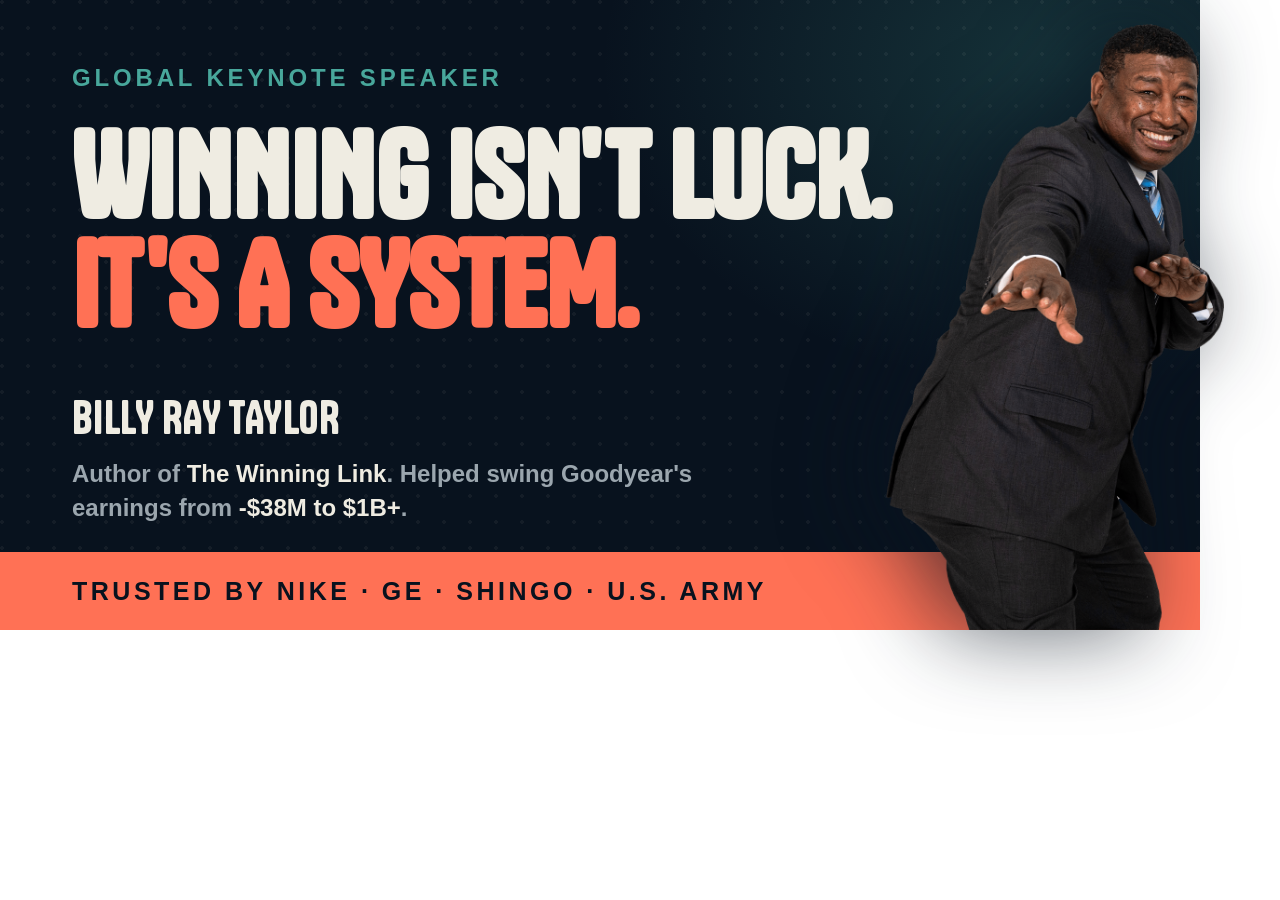
==== og/og.html @ 0cea592f "Billy Ray Taylor speaker site: rebuild of linkedxl.com/billyraytaylor as a standalone one-pager Co-A" ====
<!DOCTYPE html>
<html lang="en">
<head>
<meta charset="UTF-8">
<style>
@font-face { font-family: "Tanker"; src: url("../assets/fonts/Tanker-400.woff2") format("woff2"); font-weight: 400; }
@font-face { font-family: "Satoshi"; src: url("../assets/fonts/Satoshi-700.woff2") format("woff2"); font-weight: 700; }
@font-face { font-family: "Satoshi"; src: url("../assets/fonts/Satoshi-900.woff2") format("woff2"); font-weight: 900; }
</style>
<style>
  * { margin: 0; padding: 0; box-sizing: border-box; }
  body { width: 1200px; height: 630px; overflow: hidden; }
  .og {
    position: relative;
    width: 1200px;
    height: 630px;
    background:
      radial-gradient(circle at 2px 2px, rgba(239, 236, 226, 0.05) 2px, transparent 0) 0 0 / 26px 26px,
      radial-gradient(700px 500px at 88% 10%, rgba(72, 167, 155, 0.22), transparent 65%),
      #08121E;
    font-family: "Satoshi", Arial, sans-serif;
    color: #EFECE2;
  }
  .eyebrow {
    position: absolute;
    top: 64px;
    left: 72px;
    font-weight: 900;
    font-size: 24px;
    letter-spacing: 0.16em;
    color: #48A79B;
  }
  .headline {
    position: absolute;
    top: 122px;
    left: 72px;
    font-family: "Tanker", "Arial Black", sans-serif;
    font-size: 116px;
    line-height: 0.94;
    text-transform: uppercase;
    color: #EFECE2;
    z-index: 1;
  }
  .headline .hit { color: #FF7155; display: block; }
  .name {
    position: absolute;
    left: 72px;
    top: 388px;
    z-index: 3;
  }
  .name .who {
    font-family: "Tanker", "Arial Black", sans-serif;
    font-size: 44px;
    text-transform: uppercase;
    color: #EFECE2;
    letter-spacing: 0.01em;
  }
  .name .what {
    margin-top: 10px;
    font-weight: 700;
    font-size: 24px;
    color: #9BA6AE;
    max-width: 660px;
    line-height: 1.4;
  }
  .name .what strong { color: #EFECE2; }
  .band {
    position: absolute;
    left: 0;
    right: 0;
    bottom: 0;
    height: 78px;
    background: #FF7155;
    display: flex;
    align-items: center;
    padding-left: 72px;
    font-weight: 900;
    font-size: 25px;
    letter-spacing: 0.14em;
    color: #08121E;
    z-index: 2;
  }
  .billy {
    position: absolute;
    right: -24px;
    bottom: 0;
    height: 606px;
    z-index: 2;
    filter: drop-shadow(-18px 0 44px rgba(8, 18, 30, 0.65));
  }
</style>
</head>
<body>
  <div class="og">
    <p class="eyebrow">GLOBAL KEYNOTE SPEAKER</p>
    <h1 class="headline">Winning isn't luck.<span class="hit">It's a system.</span></h1>
    <div class="name">
      <p class="who">Billy Ray Taylor</p>
      <p class="what">Author of <strong>The Winning Link</strong>. Helped swing Goodyear's earnings from <strong>-$38M to $1B+</strong>.</p>
    </div>
    <p class="band">TRUSTED BY NIKE · GE · SHINGO · U.S. ARMY</p>
    <img class="billy" src="../assets/Billy-Taylor-066-copy-min.png" alt="">
  </div>
</body>
</html>
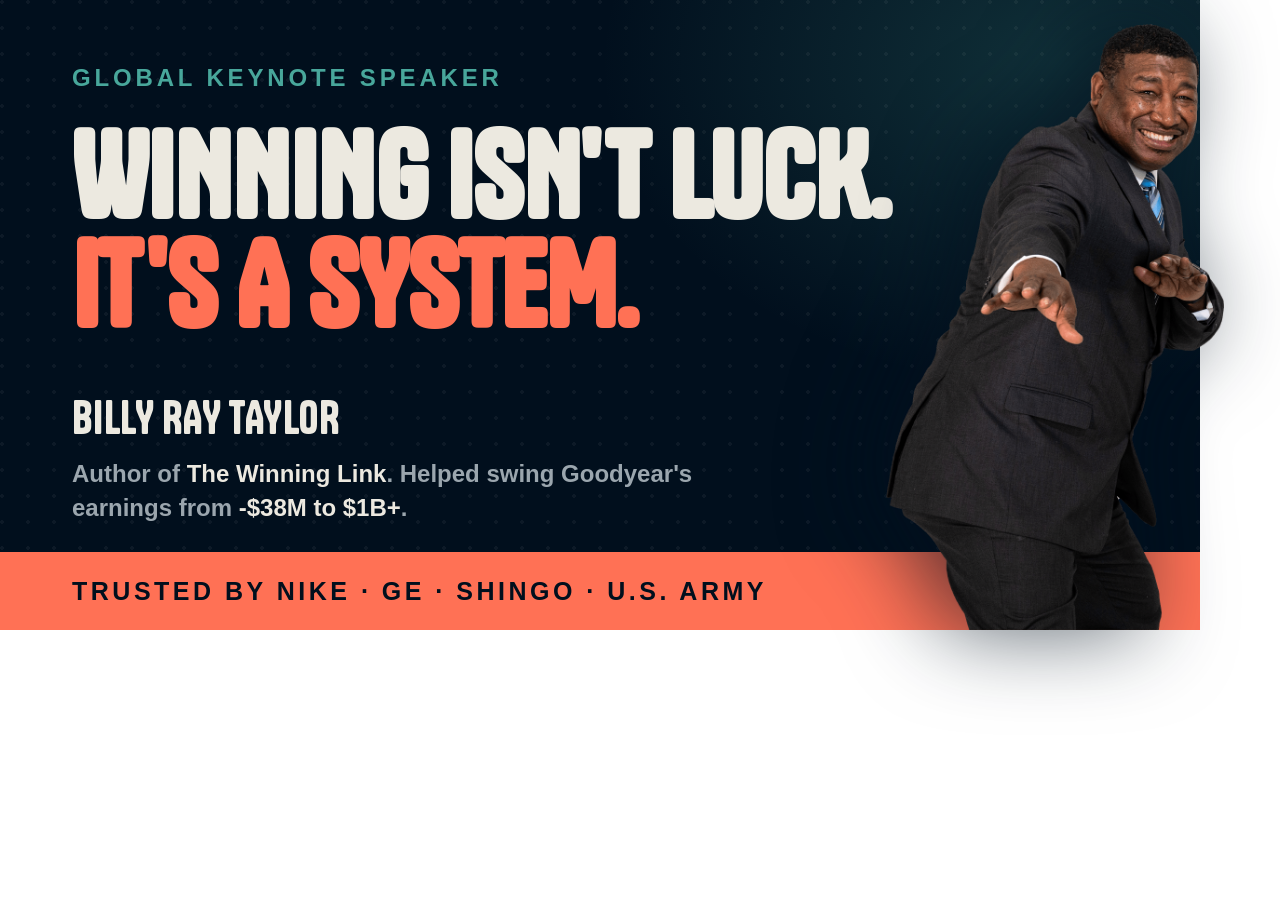
==== commit 18969c90: "Match LinkedXL brand palette exactly; fix image aspect distortion - img was missing height:auto, so " ====
--- a/og/og.html
+++ b/og/og.html
@@ -15,11 +15,11 @@
     width: 1200px;
     height: 630px;
     background:
-      radial-gradient(circle at 2px 2px, rgba(239, 236, 226, 0.05) 2px, transparent 0) 0 0 / 26px 26px,
+      radial-gradient(circle at 2px 2px, rgba(236, 233, 224, 0.05) 2px, transparent 0) 0 0 / 26px 26px,
       radial-gradient(700px 500px at 88% 10%, rgba(72, 167, 155, 0.22), transparent 65%),
-      #08121E;
+      #010F1D;
     font-family: "Satoshi", Arial, sans-serif;
-    color: #EFECE2;
+    color: #ECE9E0;
   }
   .eyebrow {
     position: absolute;
@@ -38,7 +38,7 @@
     font-size: 116px;
     line-height: 0.94;
     text-transform: uppercase;
-    color: #EFECE2;
+    color: #ECE9E0;
     z-index: 1;
   }
   .headline .hit { color: #FF7155; display: block; }
@@ -52,7 +52,7 @@
     font-family: "Tanker", "Arial Black", sans-serif;
     font-size: 44px;
     text-transform: uppercase;
-    color: #EFECE2;
+    color: #ECE9E0;
     letter-spacing: 0.01em;
   }
   .name .what {
@@ -63,7 +63,7 @@
     max-width: 660px;
     line-height: 1.4;
   }
-  .name .what strong { color: #EFECE2; }
+  .name .what strong { color: #ECE9E0; }
   .band {
     position: absolute;
     left: 0;
@@ -77,7 +77,7 @@
     font-weight: 900;
     font-size: 25px;
     letter-spacing: 0.14em;
-    color: #08121E;
+    color: #010F1D;
     z-index: 2;
   }
   .billy {
@@ -86,7 +86,7 @@
     bottom: 0;
     height: 606px;
     z-index: 2;
-    filter: drop-shadow(-18px 0 44px rgba(8, 18, 30, 0.65));
+    filter: drop-shadow(-18px 0 44px rgba(1, 15, 29, 0.65));
   }
 </style>
 </head>
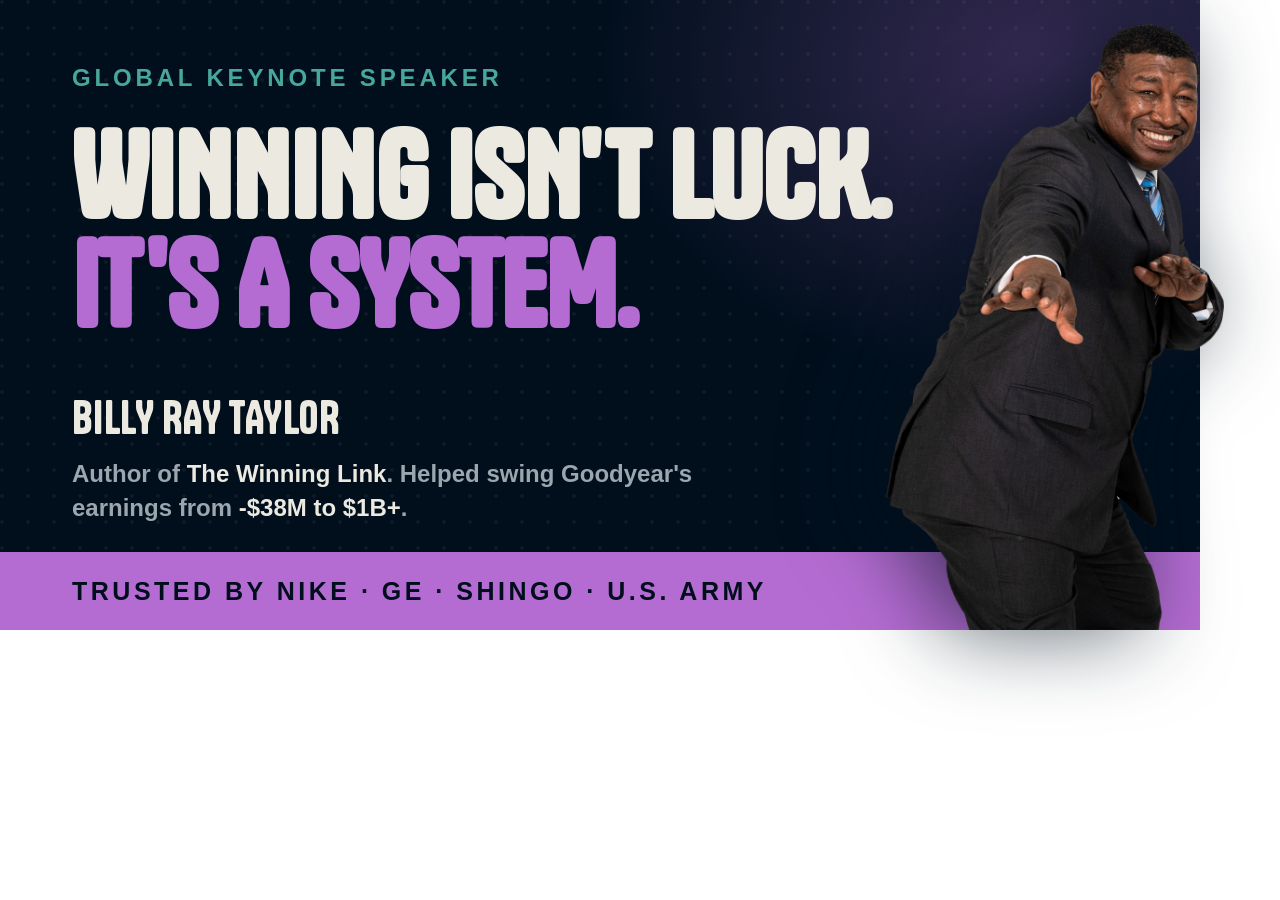
==== commit 19c17b92: "Repalette to the LinkedXL blues and purples The Billy Taylor page on linkedxl.com leads with purple " ====
--- a/og/og.html
+++ b/og/og.html
@@ -16,7 +16,7 @@
     height: 630px;
     background:
       radial-gradient(circle at 2px 2px, rgba(236, 233, 224, 0.05) 2px, transparent 0) 0 0 / 26px 26px,
-      radial-gradient(700px 500px at 88% 10%, rgba(72, 167, 155, 0.22), transparent 65%),
+      radial-gradient(700px 500px at 88% 10%, rgba(181, 108, 210, 0.30), transparent 65%),
       #010F1D;
     font-family: "Satoshi", Arial, sans-serif;
     color: #ECE9E0;
@@ -41,7 +41,7 @@
     color: #ECE9E0;
     z-index: 1;
   }
-  .headline .hit { color: #FF7155; display: block; }
+  .headline .hit { color: #B56CD2; display: block; }
   .name {
     position: absolute;
     left: 72px;
@@ -70,7 +70,7 @@
     right: 0;
     bottom: 0;
     height: 78px;
-    background: #FF7155;
+    background: #B56CD2;
     display: flex;
     align-items: center;
     padding-left: 72px;
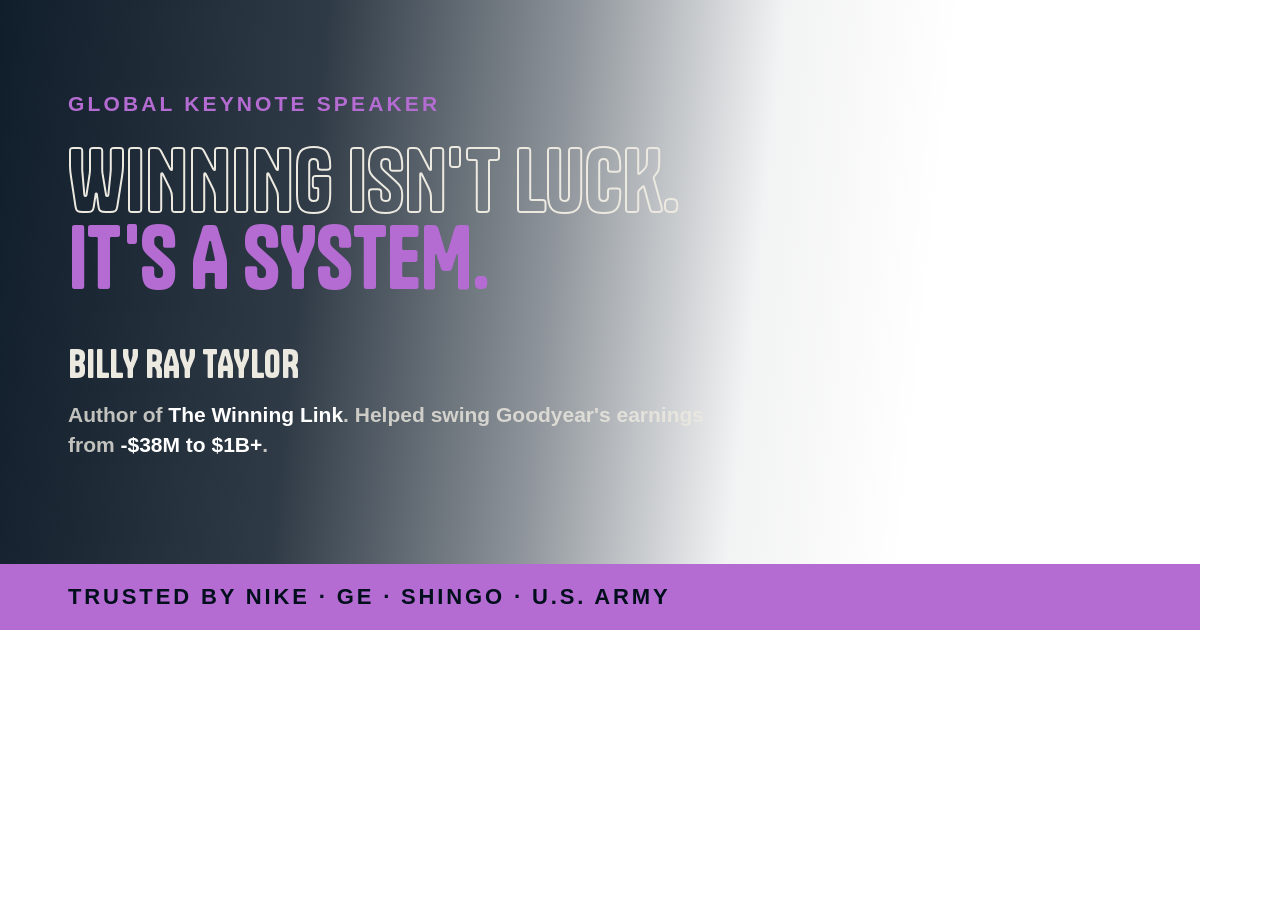
==== commit 4043e4ff: "Cassandra-style hero and stage: real photos, type masked by Billy - Full-bleed hero on the new concr" ====
--- a/og/og.html
+++ b/og/og.html
@@ -14,92 +14,96 @@
     position: relative;
     width: 1200px;
     height: 630px;
-    background:
-      radial-gradient(circle at 2px 2px, rgba(236, 233, 224, 0.05) 2px, transparent 0) 0 0 / 26px 26px,
-      radial-gradient(700px 500px at 88% 10%, rgba(181, 108, 210, 0.30), transparent 65%),
-      #010F1D;
     font-family: "Satoshi", Arial, sans-serif;
     color: #ECE9E0;
+    overflow: hidden;
+  }
+  .bg {
+    position: absolute;
+    inset: 0;
+    background-image: url("../assets/billy-hero-wall.png");
+    background-size: cover;
+    background-position: 72% center;
+  }
+  .scrim {
+    position: absolute;
+    inset: 0;
+    background: linear-gradient(96deg,
+      rgba(1,15,29,0.94) 0%,
+      rgba(1,15,29,0.82) 26%,
+      rgba(1,15,29,0.44) 46%,
+      rgba(1,15,29,0.05) 62%,
+      transparent 76%);
+  }
+  .content {
+    position: absolute;
+    left: 68px;
+    top: 92px;
+    width: 640px;
+    z-index: 2;
   }
   .eyebrow {
-    position: absolute;
-    top: 64px;
-    left: 72px;
     font-weight: 900;
-    font-size: 24px;
-    letter-spacing: 0.16em;
-    color: #48A79B;
+    font-size: 21px;
+    letter-spacing: 0.15em;
+    color: #B56CD2;
+    margin-bottom: 26px;
   }
-  .headline {
-    position: absolute;
-    top: 122px;
-    left: 72px;
+  h1 {
     font-family: "Tanker", "Arial Black", sans-serif;
-    font-size: 116px;
-    line-height: 0.94;
+    font-size: 86px;
+    line-height: 0.9;
+    text-transform: uppercase;
+    font-weight: 400;
+  }
+  h1 .l1 {
+    display: block;
+    color: transparent;
+    -webkit-text-stroke: 2px #ECE9E0;
+  }
+  h1 .l2 { display: block; color: #B56CD2; }
+  .name {
+    margin-top: 42px;
+    font-family: "Tanker", "Arial Black", sans-serif;
+    font-size: 38px;
     text-transform: uppercase;
     color: #ECE9E0;
-    z-index: 1;
   }
-  .headline .hit { color: #B56CD2; display: block; }
-  .name {
-    position: absolute;
-    left: 72px;
-    top: 388px;
-    z-index: 3;
-  }
-  .name .who {
-    font-family: "Tanker", "Arial Black", sans-serif;
-    font-size: 44px;
-    text-transform: uppercase;
-    color: #ECE9E0;
-    letter-spacing: 0.01em;
-  }
-  .name .what {
+  .what {
     margin-top: 10px;
     font-weight: 700;
-    font-size: 24px;
-    color: #9BA6AE;
-    max-width: 660px;
-    line-height: 1.4;
+    font-size: 21px;
+    color: rgba(236,233,224,0.8);
+    line-height: 1.45;
   }
-  .name .what strong { color: #ECE9E0; }
+  .what strong { color: #FFFFFF; }
   .band {
     position: absolute;
-    left: 0;
-    right: 0;
-    bottom: 0;
-    height: 78px;
+    left: 0; right: 0; bottom: 0;
+    height: 66px;
     background: #B56CD2;
     display: flex;
     align-items: center;
-    padding-left: 72px;
+    padding-left: 68px;
     font-weight: 900;
-    font-size: 25px;
-    letter-spacing: 0.14em;
+    font-size: 22px;
+    letter-spacing: 0.13em;
     color: #010F1D;
-    z-index: 2;
-  }
-  .billy {
-    position: absolute;
-    right: -24px;
-    bottom: 0;
-    height: 606px;
-    z-index: 2;
-    filter: drop-shadow(-18px 0 44px rgba(1, 15, 29, 0.65));
+    z-index: 3;
   }
 </style>
 </head>
 <body>
   <div class="og">
-    <p class="eyebrow">GLOBAL KEYNOTE SPEAKER</p>
-    <h1 class="headline">Winning isn't luck.<span class="hit">It's a system.</span></h1>
-    <div class="name">
-      <p class="who">Billy Ray Taylor</p>
+    <div class="bg"></div>
+    <div class="scrim"></div>
+    <div class="content">
+      <p class="eyebrow">GLOBAL KEYNOTE SPEAKER</p>
+      <h1><span class="l1">Winning isn't luck.</span><span class="l2">It's a system.</span></h1>
+      <p class="name">Billy Ray Taylor</p>
       <p class="what">Author of <strong>The Winning Link</strong>. Helped swing Goodyear's earnings from <strong>-$38M to $1B+</strong>.</p>
     </div>
     <p class="band">TRUSTED BY NIKE · GE · SHINGO · U.S. ARMY</p>
-    <img class="billy" src="../assets/Billy-Taylor-066-copy-min.png" alt="">
   </div>
 </body>
 </html>
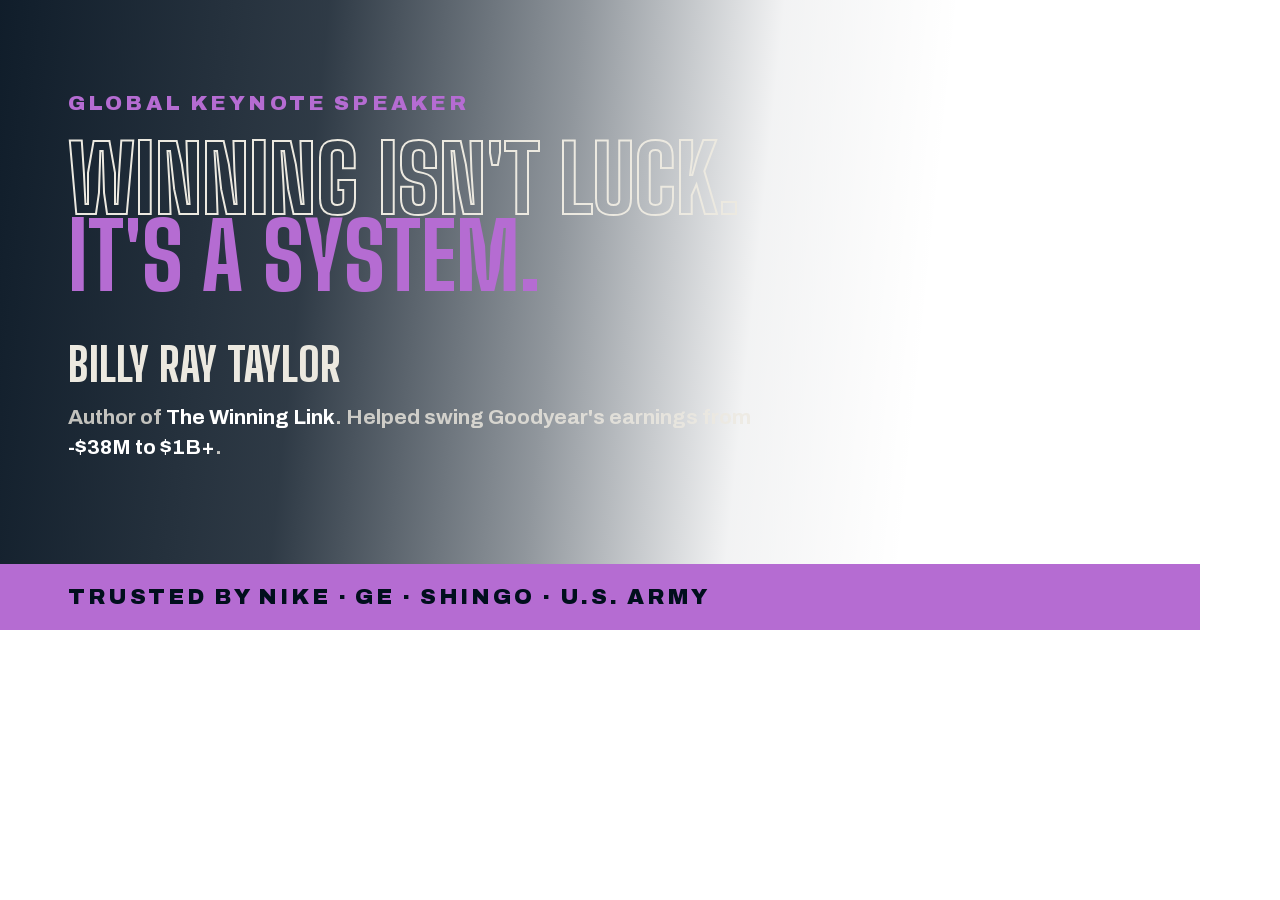
==== commit 1fd3fbfb: "New type system and reworked stage on the smaller-Billy photo - Replace Tanker/Satoshi with Big Shou" ====
--- a/og/og.html
+++ b/og/og.html
@@ -3,9 +3,8 @@
 <head>
 <meta charset="UTF-8">
 <style>
-@font-face { font-family: "Tanker"; src: url("../assets/fonts/Tanker-400.woff2") format("woff2"); font-weight: 400; }
-@font-face { font-family: "Satoshi"; src: url("../assets/fonts/Satoshi-700.woff2") format("woff2"); font-weight: 700; }
-@font-face { font-family: "Satoshi"; src: url("../assets/fonts/Satoshi-900.woff2") format("woff2"); font-weight: 900; }
+@font-face { font-family: "Big Shoulders Display"; src: url("../assets/fonts/BigShouldersDisplay-var.woff2") format("woff2-variations"); font-weight: 100 900; }
+@font-face { font-family: "Archivo"; src: url("../assets/fonts/Archivo-var.woff2") format("woff2-variations"); font-weight: 100 900; }
 </style>
 <style>
   * { margin: 0; padding: 0; box-sizing: border-box; }
@@ -14,7 +13,7 @@
     position: relative;
     width: 1200px;
     height: 630px;
-    font-family: "Satoshi", Arial, sans-serif;
+    font-family: "Archivo", Arial, sans-serif;
     color: #ECE9E0;
     overflow: hidden;
   }
@@ -39,7 +38,7 @@
     position: absolute;
     left: 68px;
     top: 92px;
-    width: 640px;
+    width: 720px;
     z-index: 2;
   }
   .eyebrow {
@@ -50,11 +49,11 @@
     margin-bottom: 26px;
   }
   h1 {
-    font-family: "Tanker", "Arial Black", sans-serif;
-    font-size: 86px;
-    line-height: 0.9;
+    font-family: "Big Shoulders Display", "Arial Narrow", sans-serif;
+    font-weight: 800;
+    font-size: 92px;
+    line-height: 0.84;
     text-transform: uppercase;
-    font-weight: 400;
   }
   h1 .l1 {
     display: block;
@@ -64,8 +63,9 @@
   h1 .l2 { display: block; color: #B56CD2; }
   .name {
     margin-top: 42px;
-    font-family: "Tanker", "Arial Black", sans-serif;
-    font-size: 38px;
+    font-family: "Big Shoulders Display", "Arial Narrow", sans-serif;
+    font-weight: 800;
+    font-size: 46px;
     text-transform: uppercase;
     color: #ECE9E0;
   }
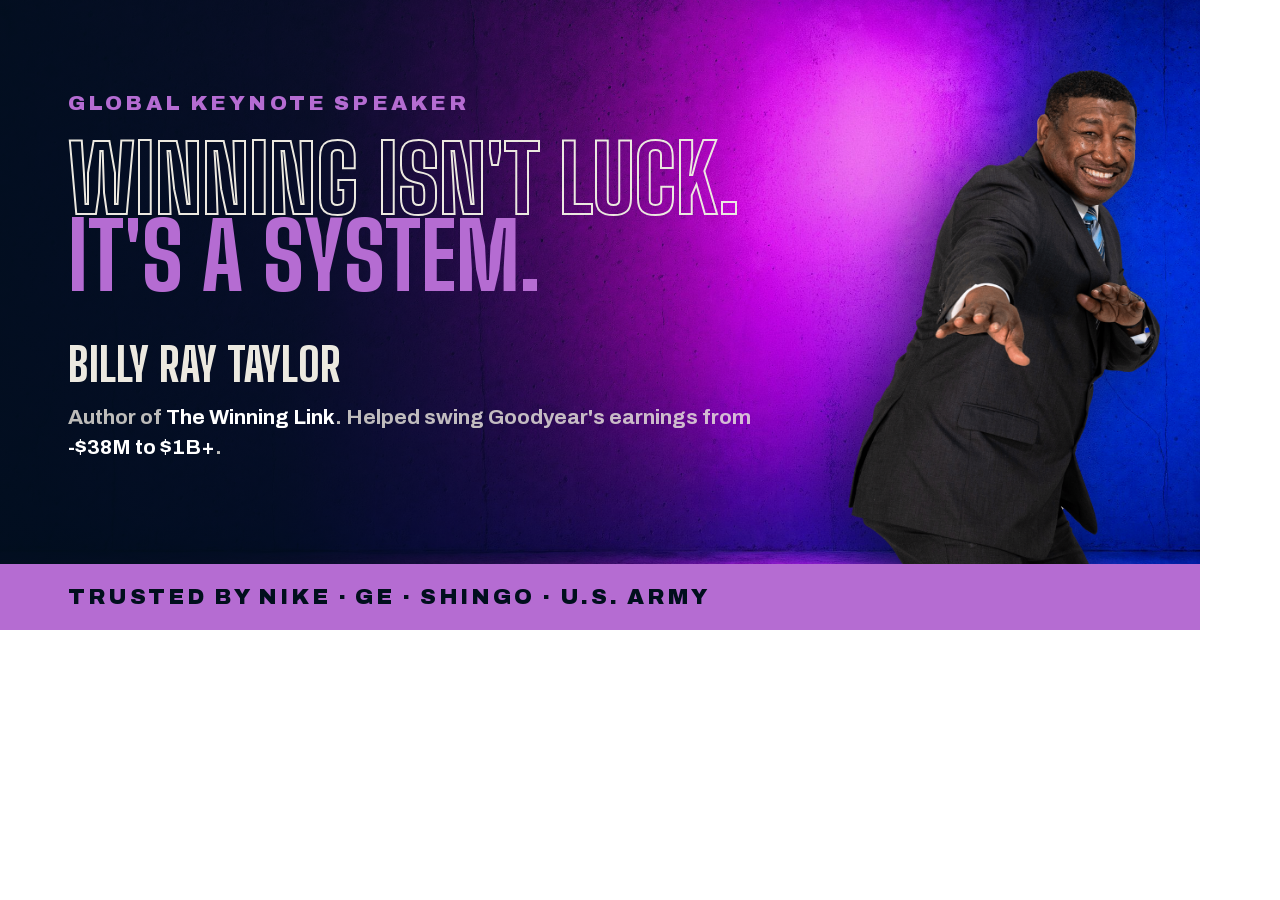
==== commit bb07f436: "Two-layer hero with movement, and the QA fix batch Hero is now Nelson's empty wall plate plus the tr" ====
--- a/og/og.html
+++ b/og/og.html
@@ -20,9 +20,9 @@
   .bg {
     position: absolute;
     inset: 0;
-    background-image: url("../assets/billy-hero-wall.png");
+    background-image: url("../assets/hero-wall.jpg");
     background-size: cover;
-    background-position: 72% center;
+    background-position: center;
   }
   .scrim {
     position: absolute;
@@ -77,6 +77,15 @@
     line-height: 1.45;
   }
   .what strong { color: #FFFFFF; }
+  .billy {
+    position: absolute;
+    right: 40px;
+    bottom: 0;
+    height: 560px;
+    width: auto;
+    z-index: 1;
+    filter: drop-shadow(-18px 10px 34px rgba(1,15,29,0.6));
+  }
   .band {
     position: absolute;
     left: 0; right: 0; bottom: 0;
@@ -96,6 +105,7 @@
 <body>
   <div class="og">
     <div class="bg"></div>
+    <img class="billy" src="../assets/hero-billy.png" alt="">
     <div class="scrim"></div>
     <div class="content">
       <p class="eyebrow">GLOBAL KEYNOTE SPEAKER</p>
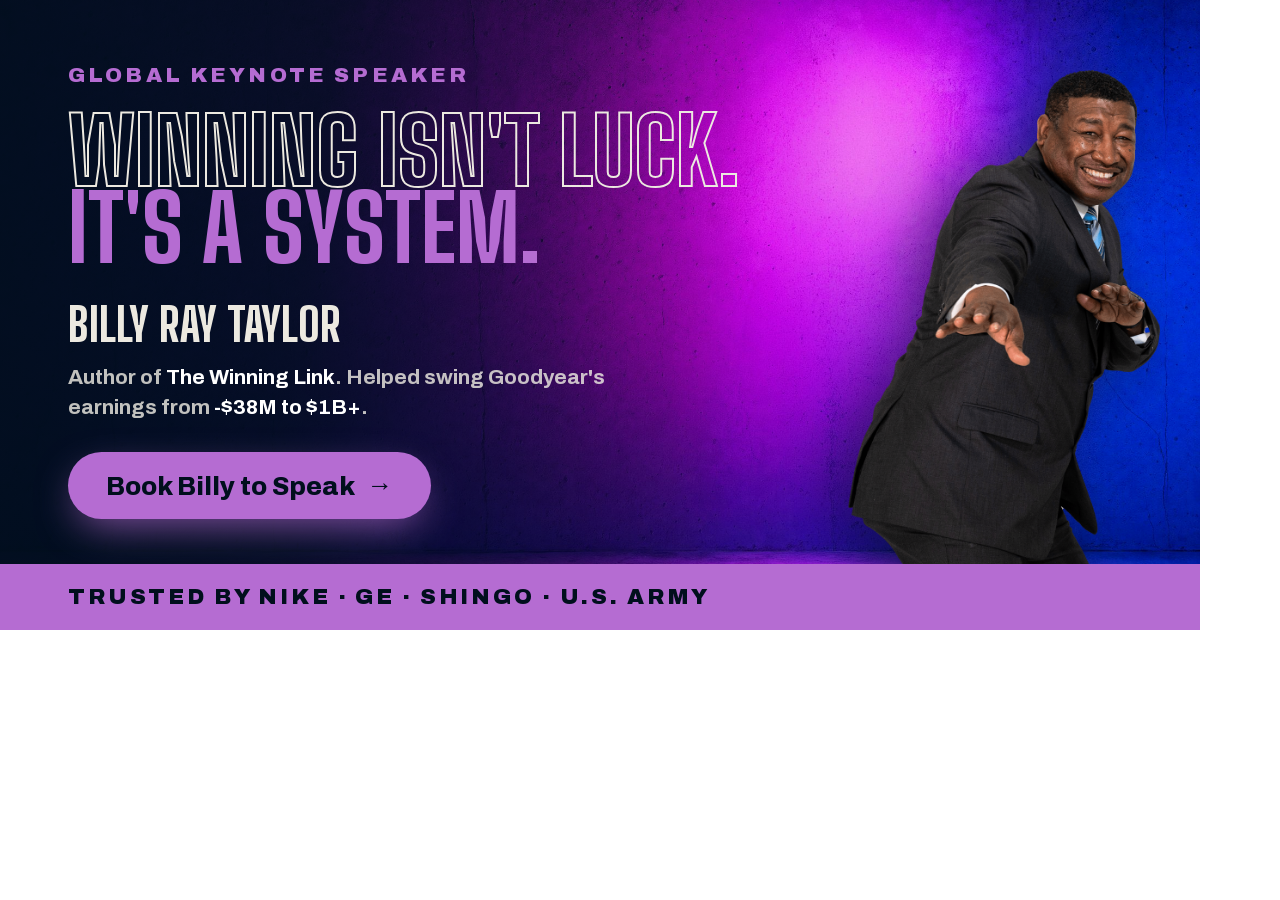
==== commit db3eb8c4: "Senior polish pass across the site; OG card rebuilt around a CTA Navigation: scrollspy highlights th" ====
--- a/og/og.html
+++ b/og/og.html
@@ -37,7 +37,7 @@
   .content {
     position: absolute;
     left: 68px;
-    top: 92px;
+    top: 64px;
     width: 720px;
     z-index: 2;
   }
@@ -62,7 +62,7 @@
   }
   h1 .l2 { display: block; color: #B56CD2; }
   .name {
-    margin-top: 42px;
+    margin-top: 30px;
     font-family: "Big Shoulders Display", "Arial Narrow", sans-serif;
     font-weight: 800;
     font-size: 46px;
@@ -73,10 +73,25 @@
     margin-top: 10px;
     font-weight: 700;
     font-size: 21px;
-    color: rgba(236,233,224,0.8);
+    color: rgba(236,233,224,0.82);
     line-height: 1.45;
+    max-width: 620px;
   }
   .what strong { color: #FFFFFF; }
+  .cta {
+    display: inline-flex;
+    align-items: center;
+    gap: 12px;
+    margin-top: 30px;
+    background: #B56CD2;
+    color: #010F1D;
+    font-weight: 800;
+    font-size: 26px;
+    padding: 18px 38px;
+    border-radius: 999px;
+    box-shadow: 0 14px 40px -10px rgba(181,108,210,0.75);
+  }
+  .cta .arrow { font-weight: 800; }
   .billy {
     position: absolute;
     right: 40px;
@@ -112,6 +127,7 @@
       <h1><span class="l1">Winning isn't luck.</span><span class="l2">It's a system.</span></h1>
       <p class="name">Billy Ray Taylor</p>
       <p class="what">Author of <strong>The Winning Link</strong>. Helped swing Goodyear's earnings from <strong>-$38M to $1B+</strong>.</p>
+      <p class="cta">Book Billy to Speak <span class="arrow">&#8594;</span></p>
     </div>
     <p class="band">TRUSTED BY NIKE · GE · SHINGO · U.S. ARMY</p>
   </div>
